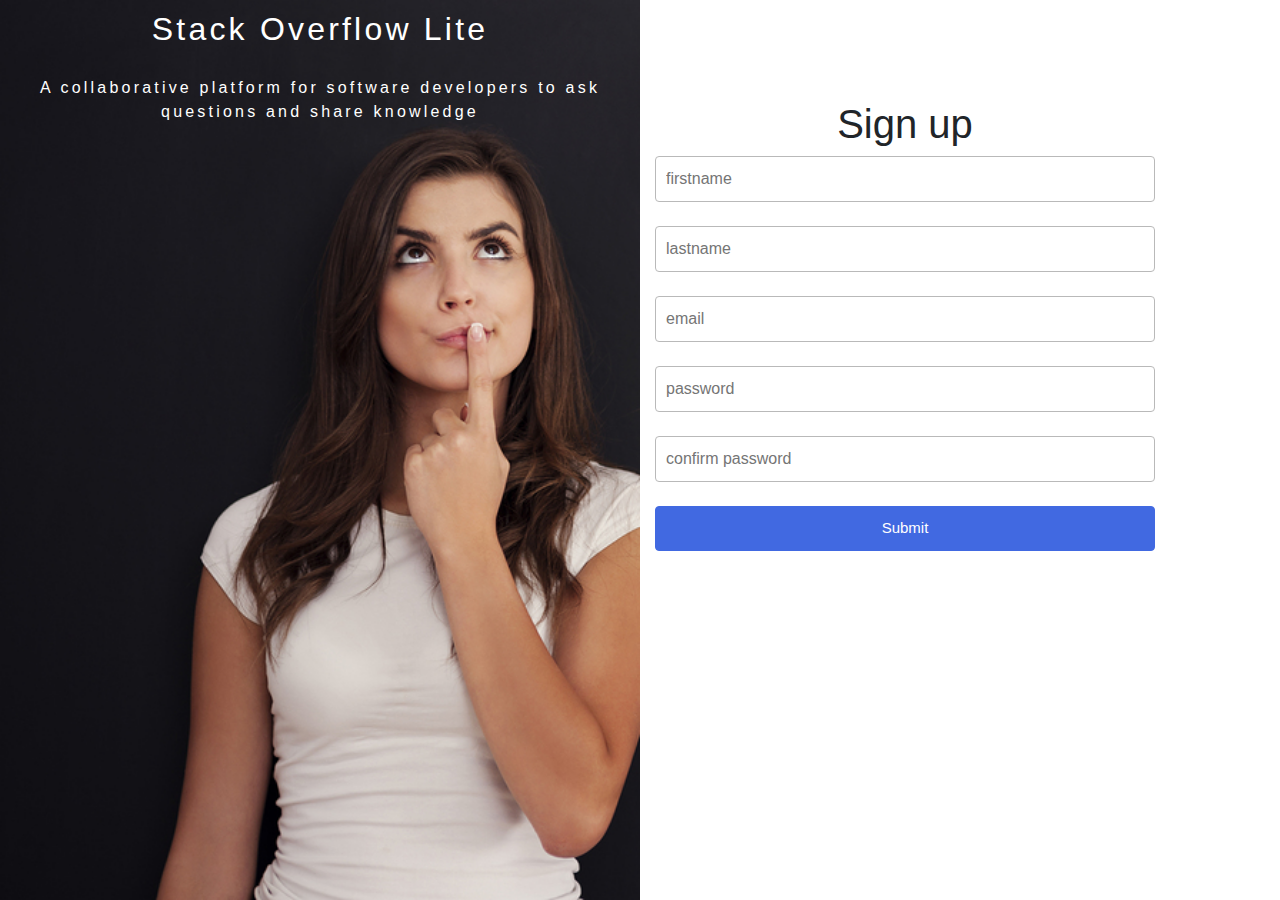
==== signup-r.html @ 4c327e31 "first commit" ====
<html lang="en" class="gr__rythae_github_io"><head>
  <meta charset="UTF-8">
  <meta name="viewport" content="width=device-width, initial-scale=1.0">
  <meta http-equiv="X-UA-Compatible" content="ie=edge">
  <title>Stack Overflow Lite</title>
  <link rel="stylesheet" href="style-r.css">
  <link rel="stylesheet" type="text/css" href="https://stackpath.bootstrapcdn.com/bootstrap/4.3.1/css/bootstrap.min.css">
</head>
<body>
 
  <div class="left">
    <h2>Stack Overflow Lite</h2>
    <p>A collaborative platform for software developers to ask questions and share knowledge</p>
  </div>
  <div class="right">
    <div class="container">
      <h1>Sign up</h1>
        <form class="regular" action="login.html">
            <input type="text" placeholder="firstname" /><br>
            <input type="text" placeholder="lastname" /><br>
            <input type="text" placeholder="email" /><br>
            <input type="text" placeholder="password" /><br>
            <input type="text" placeholder="confirm password" /><br>
            <button class="btn-1">Submit</button>
          </form>
      </div>
  </div>
<script src="main.js" type="text/javascript"></script>
</body>
</html>
---- style-r.css ----
* {
  margin: 0;
  padding: 0;
  box-sizing: border-box;
  outline: none;
}

.container {
  margin: 0 auto;
  text-align: center;
}



.left {
    background-image: url('images/bg-image.jpg');
    background-size:  cover;
    position: fixed;
    height: 100vh;
    width: 50%;
    position: absolute;
    display: block;
  }


  .right {
    height: 100vh
    width: 50%;
     position: absolute; 
    top: 100;
    left: 50%;
  }

  input {
  padding: 10px 10px;
  display: block;
  width: 500px;
  margin-bottom: 20px;
  border: 1px solid #b9b9b9;
  font-size: 15px;
  border-radius: 4px;
}

.btn-1 {
  padding: 10px 10px;
  display: block;
  width: 100%;
  margin-bottom: 20px;
  border: 1px solid #4169e1;
  font-size: 15px;
  border-radius: 4px;
  color: white;
  background-color: #4169e1;
  cursor: pointer;
}

.btn-1:hover {
  background: #034388;
}

h2, p {
  color: white;
  padding: 10px;
  letter-spacing: 0.2rem;
  line-height: 1.5;
  text-align: center;
}
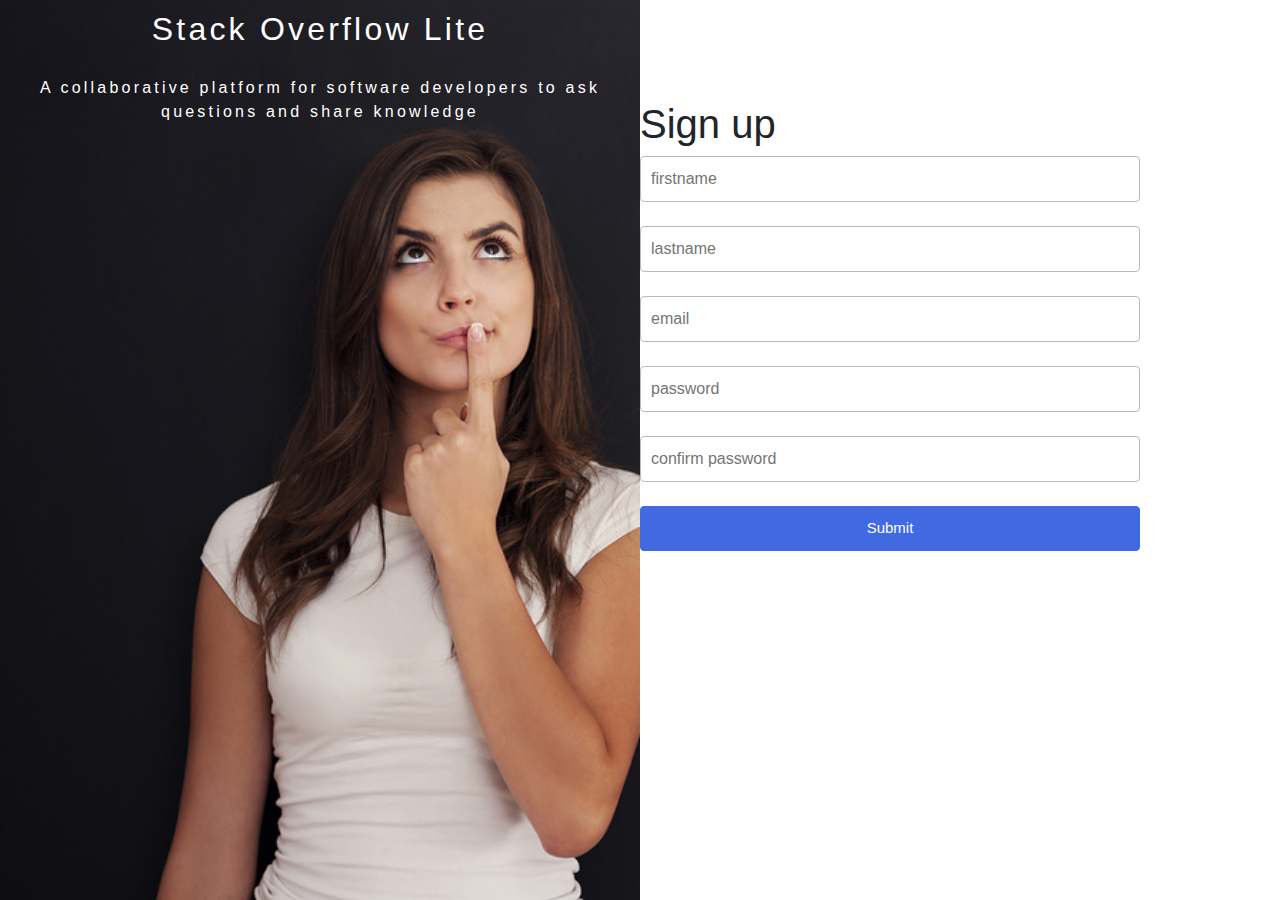
==== commit a62e459a: "feature(signup): implement sign up feature" ====
--- a/signup-r.html
+++ b/signup-r.html
@@ -13,7 +13,7 @@
     <p>A collaborative platform for software developers to ask questions and share knowledge</p>
   </div>
   <div class="right">
-    <div class="container">
+    <div class="form-container">
       <h1>Sign up</h1>
         <form class="regular" action="login.html">
             <input type="text" placeholder="firstname" /><br>
